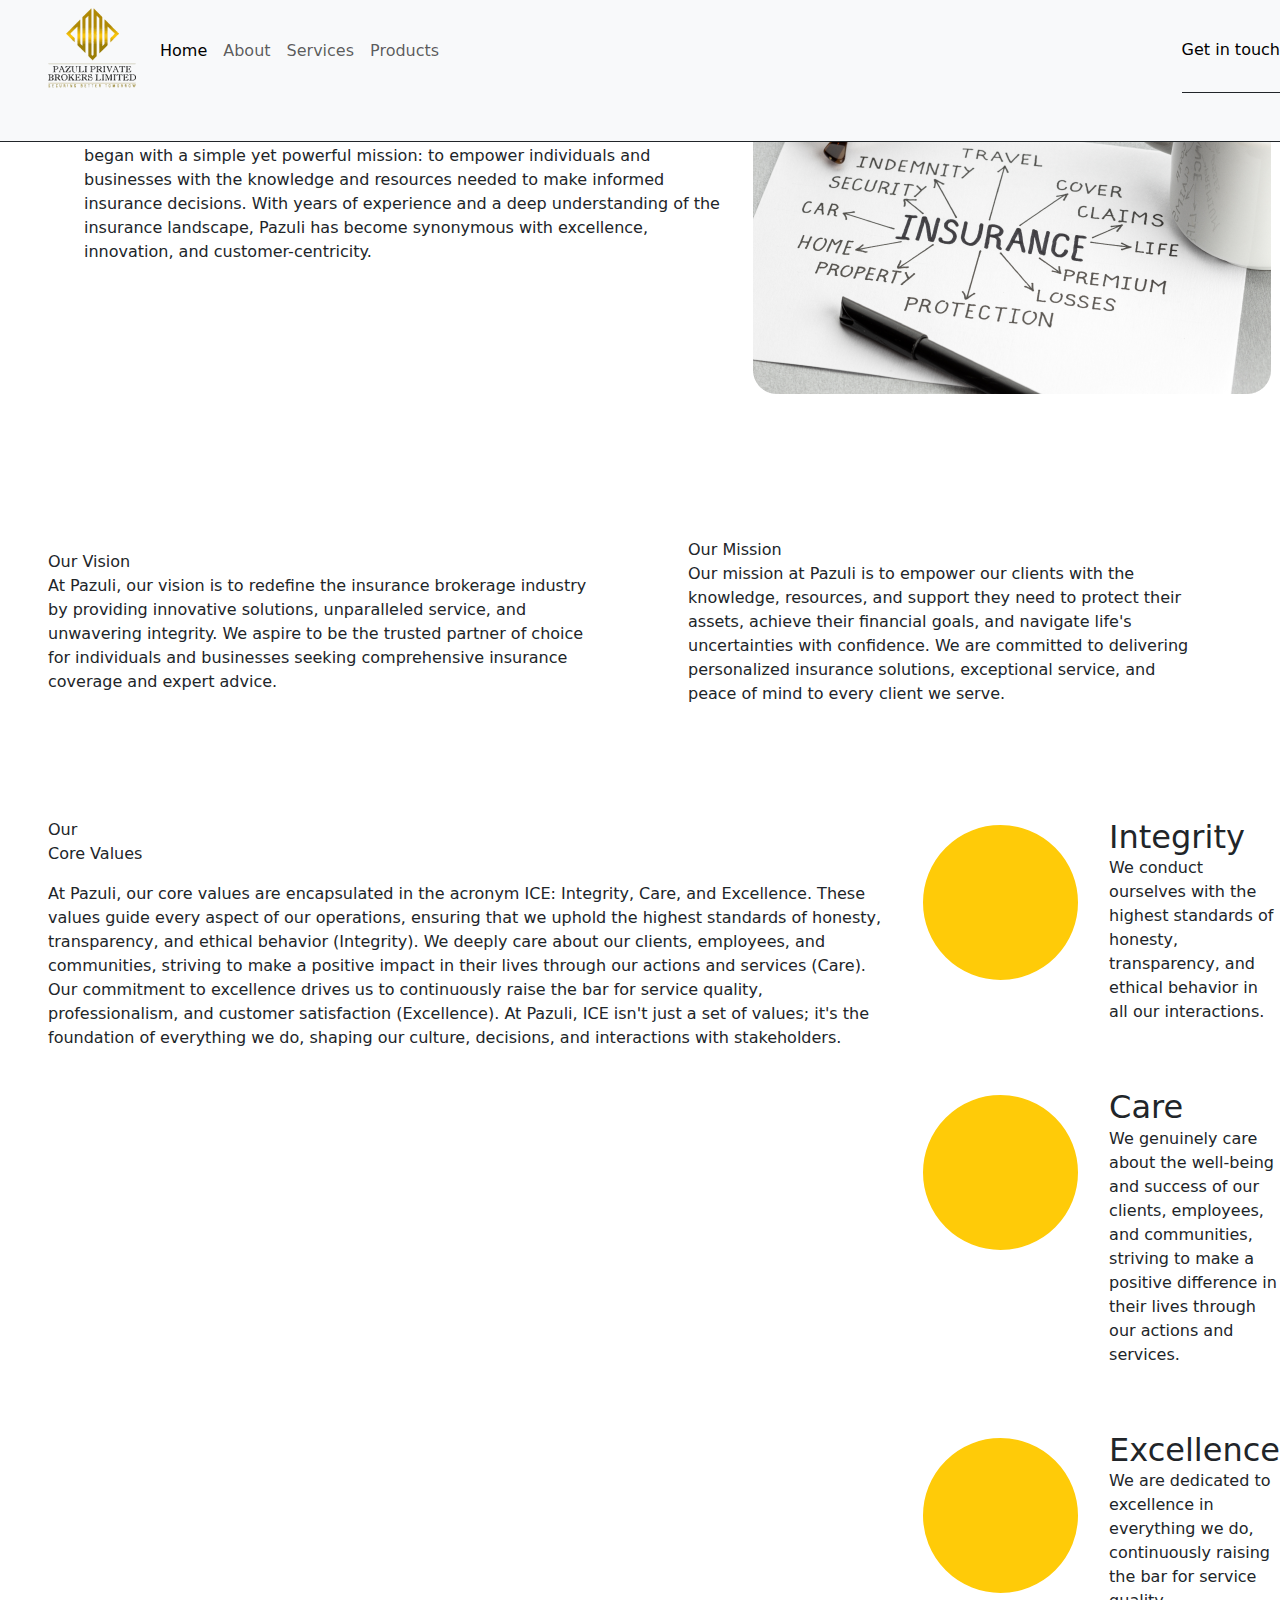
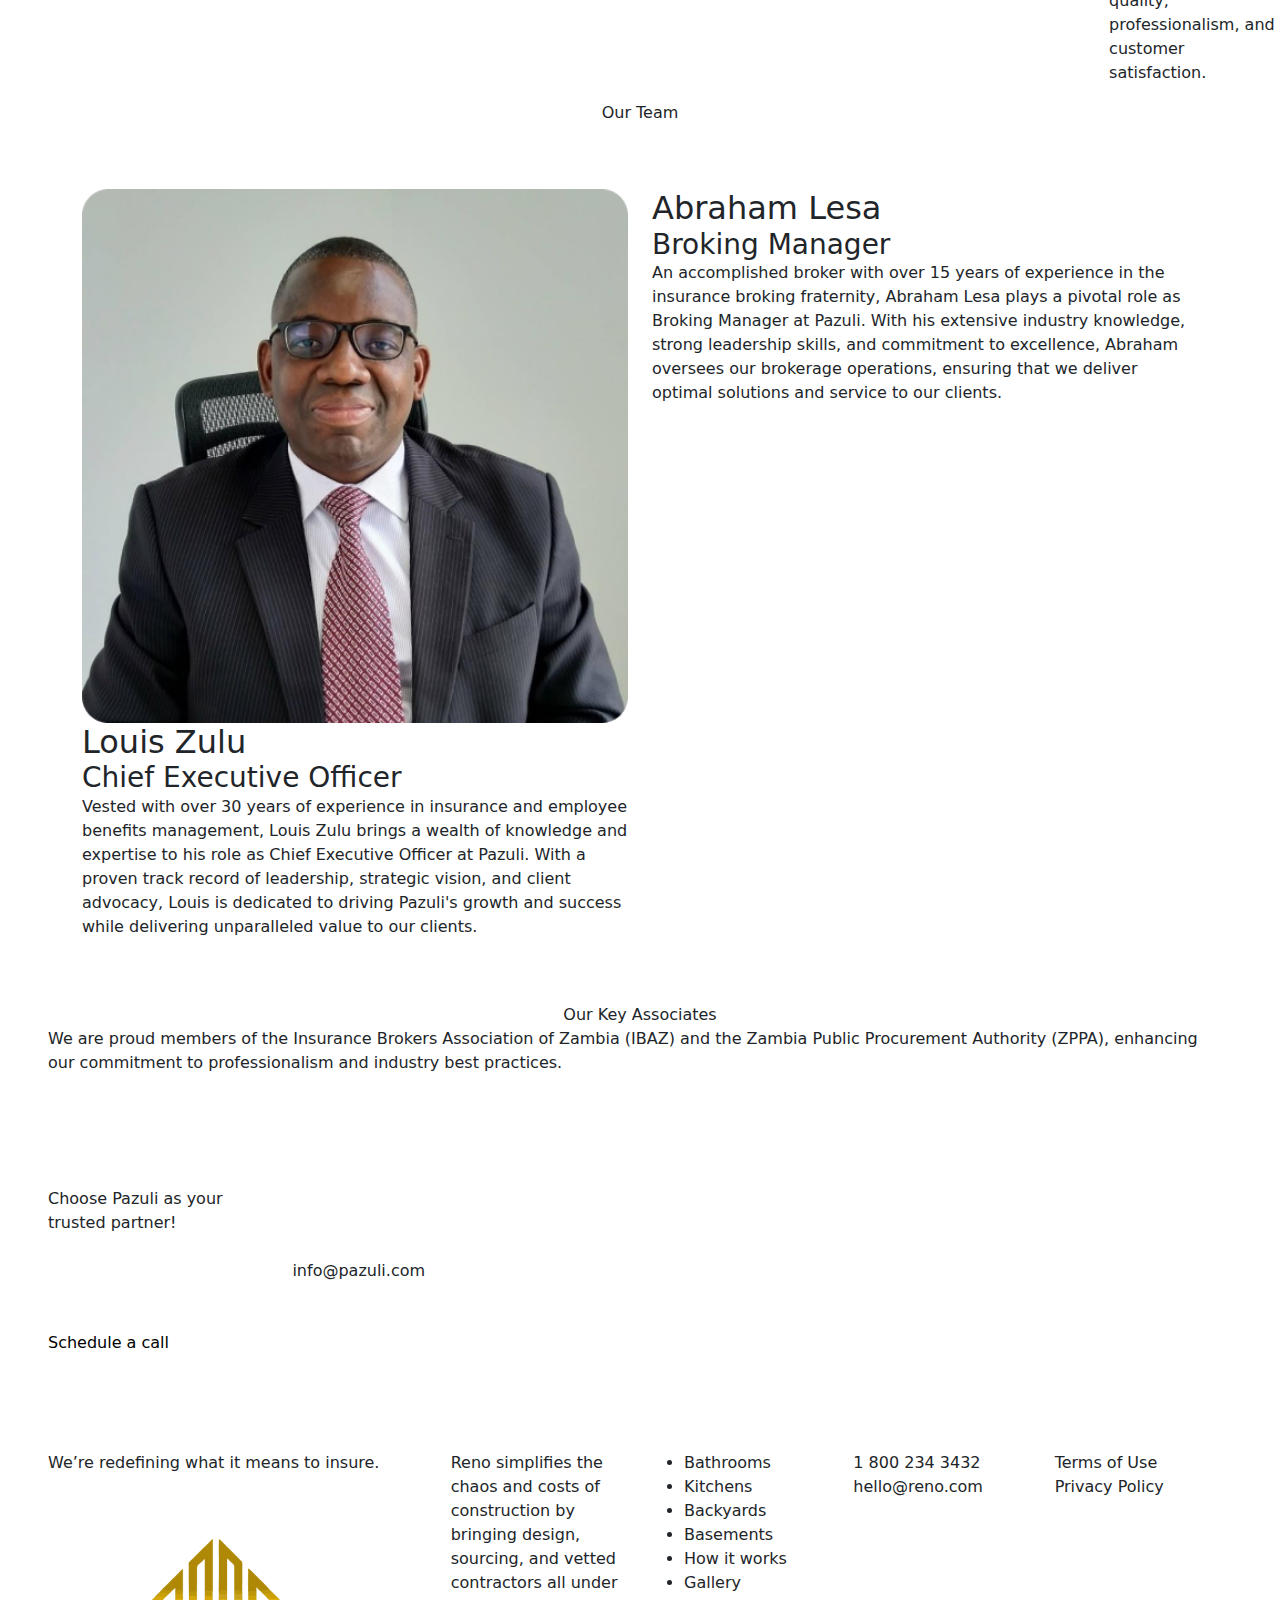
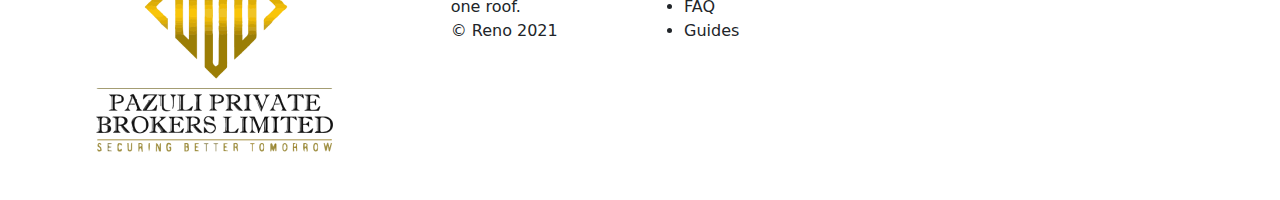
==== about.html @ cd7cad95 "first commit" ====
<!DOCTYPE html>
<html lang="en">

<head>
    <meta charset="UTF-8">
    <meta name="viewport" content="width=device-width, initial-scale=1.0">
    <title>Pazuli-Website</title>
    <link rel="stylesheet" href="./assets/styles/style.css">
    <link rel="stylesheet" href="./assets/styles/about.css">
    <link rel="stylesheet" href="./plugins/bootstrap-5/css/bootstrap.min.css">
    <link rel="stylesheet" href="./plugins/bootstrap-icons/font/bootstrap-icons.css">
    <script src="https://cdn.jsdelivr.net/npm/bootstrap@5.3.3/dist/js/bootstrap.bundle.min.js"
        integrity="sha384-YvpcrYf0tY3lHB60NNkmXc5s9fDVZLESaAA55NDzOxhy9GkcIdslK1eN7N6jIeHz"
        crossorigin="anonymous"></script>
    <style>
        a,
        button,
        input,
        select,
        h1,
        h2,
        h3,
        h4,
        h5,
        * {
            box-sizing: border-box;
            margin: 0;
            padding: 0;
            border: none;
            text-decoration: none;
            appearance: none;
            background: none;
            -webkit-font-smoothing: antialiased;
        }
    </style>
</head>

<body>
    <div class="main-container d-flex flex-column position-relative">
        <nav class="navbar navbar-expand-lg bg-body-tertiary navbar-css position-fixed w-100 border-bottom border-dark pb-5 pe-0 pt-p" style="z-index: 100;">
            <div class="d-flex w-100 justify-content-between ps-5 pe-0 pt-0">
              <a class="navbar-brand mt-0 pt-0 " href="index.html">                
                <img class="logo-copy-png-1" src="./assets/images/logo-copy-png-10.png" />
              </a>
              <button class="navbar-toggler mb-5 mt-3 me-5" type="button" data-bs-toggle="collapse" data-bs-target="#navbarSupportedContent" aria-controls="navbarSupportedContent" aria-expanded="false" aria-label="Toggle navigation">
                <span class="navbar-toggler-icon"></span>
              </button>
              <div class="collapse navbar-collapse" id="navbarSupportedContent">
                <ul class="navbar-nav me-auto mb-2 mb-lg-0">
                  <li class="nav-item">
                    <a class="nav-link active" aria-current="page" href="#">Home</a>
                  </li>
                  <li class="nav-item">
                    <a class="nav-link" href="#">About</a>
                  </li>
                  <li class="nav-item">
                    <a class="nav-link" href="#">Services</a>
                  </li>
                  <li class="nav-item">
                    <a class="nav-link" href="#">Products</a>
                  </li>
                </ul>
                <button class="button-new h-100 border-bottom border-dark" style="z-index: 0;" type="submit"  onclick="scheduleCall()">Get in touch</button>
                
              </div>
            </div>
          </nav>
        <div id="hero" class="prod-hero-container p-5">
            <div class="row">
                <div class="left-hero col-7 ps-5">
                    <div class="text-wrapper-hero pb-4">About Us</div>
                    <p class="hero-parag">
                        Founded with a vision to revolutionize the insurance brokerage industry, Pazuli has emerged as a
                        beacon of trust and reliability in the market. Our journey began with a simple yet powerful
                        mission: to empower individuals and businesses with the knowledge and resources needed to make
                        informed insurance decisions. With years of experience and a deep understanding of the insurance
                        landscape, Pazuli has become synonymous with excellence, innovation, and customer-centricity.
                    </p>
                </div>
                <div class="right-hero col-5">
                    <div class="frame-hero">
                        <img class="hero-img" src="./assets/images/62.png" />
                    </div>
                </div>
            </div>
        </div>


        <div id="first-yellow" class="yellow-container p-5">
            <div class="row justify-content-center align-items-center pt-5 pb-5">

                <div class="col-6 ">

                    <div class="text-wrapper-head"> Our <span class="span">Vision</span> </div>

                    <p class="text-wrapper-parag pe-4">
                        At Pazuli, our vision is to redefine the insurance brokerage industry by providing innovative
                        solutions, unparalleled service, and unwavering integrity. We aspire to be the trusted partner
                        of choice for individuals and businesses seeking comprehensive insurance coverage and expert
                        advice.
                    </p>
                </div>
                <div class="col-6 ps-5 ">

                    <div class="text-wrapper-head"> Our <span class="span">Mission</span> </div>
                    <p class="text-wrapper-parag pe-4">
                        Our mission at Pazuli is to empower our clients with the knowledge, resources, and support they
                        need to protect their assets, achieve their financial goals, and navigate life's uncertainties
                        with confidence. We are committed to delivering personalized insurance solutions, exceptional
                        service, and peace of mind to every client we serve.
                    </p>
                </div>
            </div>
        </div>
        <div class="black-yellow-container d-flex">
            <div class="right-yellow ps-5">
                <div class="text-wrapper-head pb-3"> Our <span class="span"><br>Core Values</span> </div>
                <p class="text-wrapper-parag pe-4">
                    At Pazuli, our core values are encapsulated in the acronym ICE: Integrity, Care, and Excellence.
                    These values guide every aspect of our operations, ensuring that we uphold the highest standards of
                    honesty, transparency, and ethical behavior (Integrity). We deeply care about our clients,
                    employees, and communities, striving to make a positive impact in their lives through our actions
                    and services (Care). Our commitment to excellence drives us to continuously raise the bar for
                    service quality, professionalism, and customer satisfaction (Excellence). At Pazuli, ICE isn't just
                    a set of values; it's the foundation of everything we do, shaping our culture, decisions, and
                    interactions with stakeholders.
                </p>
            </div>
            <div class="right-white">
                <div class="containers d-flex flex-column justify-content-between">
                    <div class="first-cont d-flex">
                        <div class="circle">
                            <img src="./assets/images/Ellipse 1.svg" alt="">
                        </div>
                        <div class="content ps-4">
                            <h2 class="cont-header">Integrity</h2>
                            <p class="text-wrapper-parag-white">We conduct ourselves with the highest standards of
                                honesty, transparency, and ethical behavior in all our interactions.</p>
                        </div>
                    </div>
                    <div class="second-cont d-flex pt-5">
                        <div class="circle">
                            <img src="./assets/images/Ellipse 1.svg" alt="">
                        </div>
                        <div class="content ps-4">
                            <h2 class="cont-header">Care</h2>
                            <p class="text-wrapper-parag-white">We genuinely care about the well-being and success of
                                our clients, employees, and communities, striving to make a positive difference in their
                                lives through our actions and services.</p>
                        </div>
                    </div>
                    <div class="third-cont d-flex pt-5">
                        <div class="circle">
                            <img src="./assets/images/Ellipse 1.svg" alt="">
                        </div>
                        <div class="content ps-4">
                            <h2 class="cont-header">Excellence</h2>
                            <p class="text-wrapper-parag-white">We are dedicated to excellence in everything we do,
                                continuously raising the bar for service quality, professionalism, and customer
                                satisfaction.</p>
                        </div>
                    </div>


                </div>
            </div>
        </div>
        <div class="our-team">
            <div class="d-flex justify-content-center pb-5">
                <p class="text-wrapper-team text-align-center">Our Team</p>
            </div>
            <div class="container">
                            <div class="row">
                <div class="col-6 d-flex justify-content-center">
                    <div class="member-container d-flex flex-column">
                        <img src="./assets/images/louis 2.png" alt="" class="person">
                        <div class="details">
                            <h2 class="member-name">Louis Zulu</h2>
                            <h3 class="member-title">Chief Executive Officer</h3>
                            <p class="member-parag">Vested with over 30 years of experience in insurance and employee
                                benefits management, Louis Zulu brings a wealth of knowledge and expertise to his role
                                as Chief Executive Officer at Pazuli. With a proven track record of leadership,
                                strategic vision, and client advocacy, Louis is dedicated to driving Pazuli's growth and
                                success while delivering unparalleled value to our clients.</p>
                        </div>

                    </div>
                </div>
                <div class="col-6 d-flex justify-content-center">
                    <div class="member-container d-flex flex-column">

                        <div class="person"></div>
                        <div class="details">
                            <h2 class="member-name">Abraham Lesa</h2>
                            <h3 class="member-title">Broking Manager</h3>
                            <p class="member-parag">An accomplished broker with over 15 years of experience in the
                                insurance broking fraternity, Abraham Lesa plays a pivotal role as Broking Manager at
                                Pazuli. With his extensive industry knowledge, strong leadership skills, and commitment
                                to excellence, Abraham oversees our brokerage operations, ensuring that we deliver
                                optimal solutions and service to our clients.</p>
                        </div>

                    </div>
                </div>
            </div>
            </div>

        </div>
        <div class="key-assos p-5">
            <div class="d-flex align-items-center flex-column">
                <div class="text-wrapper-head-key"> Our <span class="span">Key Associates</span> </div>
                <p class="text-wrapper-key pe-4">
                    We are proud members of the Insurance Brokers Association
                    of Zambia (IBAZ) and the Zambia Public Procurement Authority
                    (ZPPA), enhancing our commitment to professionalism and
                    industry best practices.
                </p>
            </div>
        </div>
        <div class="gold-contact d-flex p-5" id="schedule-call">
            <div class="row ">
                <div class="col-6 right-contact d-flex flex-column justify-content-center">
                    <p class="choose mb-5">Choose Pazuli as your trusted partner!</p>
                    <div class="d-flext justify-content-center">
                        <button class="button-bw mt-5">
                            Schedule a call
                        </button>
                    </div>

                </div>
                <div class="col-6 d-flex flex-column justify-content-center">
                    <div class="info-pazuli-com">info@pazuli.com</div>
                </div>
            </div>

        </div>
    </div>
    <div id="footer" class="footer p-5">
        <div class="row">
            <div class="col-4">
                <p class="we-re-redefining-what-it-means-to-insure">
                    We’re redefining what it means to insure.
                </p>
                <div class="d-flex pt-5 ps-5">
                    <img class="logo-copy-png-2" src="./assets/images/logo-copy-png-20.png" />
                </div>

            </div>
            <div class="col-8">
                <div class="row">
                    <div class="col-3">
                        <div class="options">
                            <div class="rule"></div>
                            <div class="reno">
                                Reno simplifies the chaos and costs of construction by bringing
                                design, sourcing, and vetted contractors all under one roof.
                            </div>
                            <div class="reno-2021">© Reno 2021</div>
                        </div>

                    </div>
                    <div class="col-3">
                        <ul class="options">
                            <div class="rule"></div>
                            <li class="bathrooms">Bathrooms</li>
                            <li class="kitchens">Kitchens</li>
                            <li class="backyards">Backyards</li>
                            <li class="basements">Basements</li>
                            <li class="how-it-works">How it works</li>
                            <li class="gallery2">Gallery</li>
                            <li class="faq">FAQ</li>
                            <li class="guides">Guides</li>
                        </ul>
                    </div>
                    <div class="col-3">
                        <div class="options">
                            <div class="rule"></div>
                            <div class="_1-800-234-3432">1 800 234 3432</div>
                            <div class="hello-reno-com">hello@reno.com</div>
                        </div>
                    </div>
                    <div class="col-3">
                        <div class="options">
                            <div class="rule"></div>
                            <div class="terms-of-use">Terms of Use</div>
                            <div class="privacy-policy">Privacy Policy</div>
                        </div>
                    </div>
                </div>
            </div>
        </div>
    </div>
    </div>
    <script>
        function scheduleCall() {
            var targetSection = document.getElementById('footer');
            targetSection.scrollIntoView({ behavior: 'smooth' });
        }

    </script>
</body>

</html>
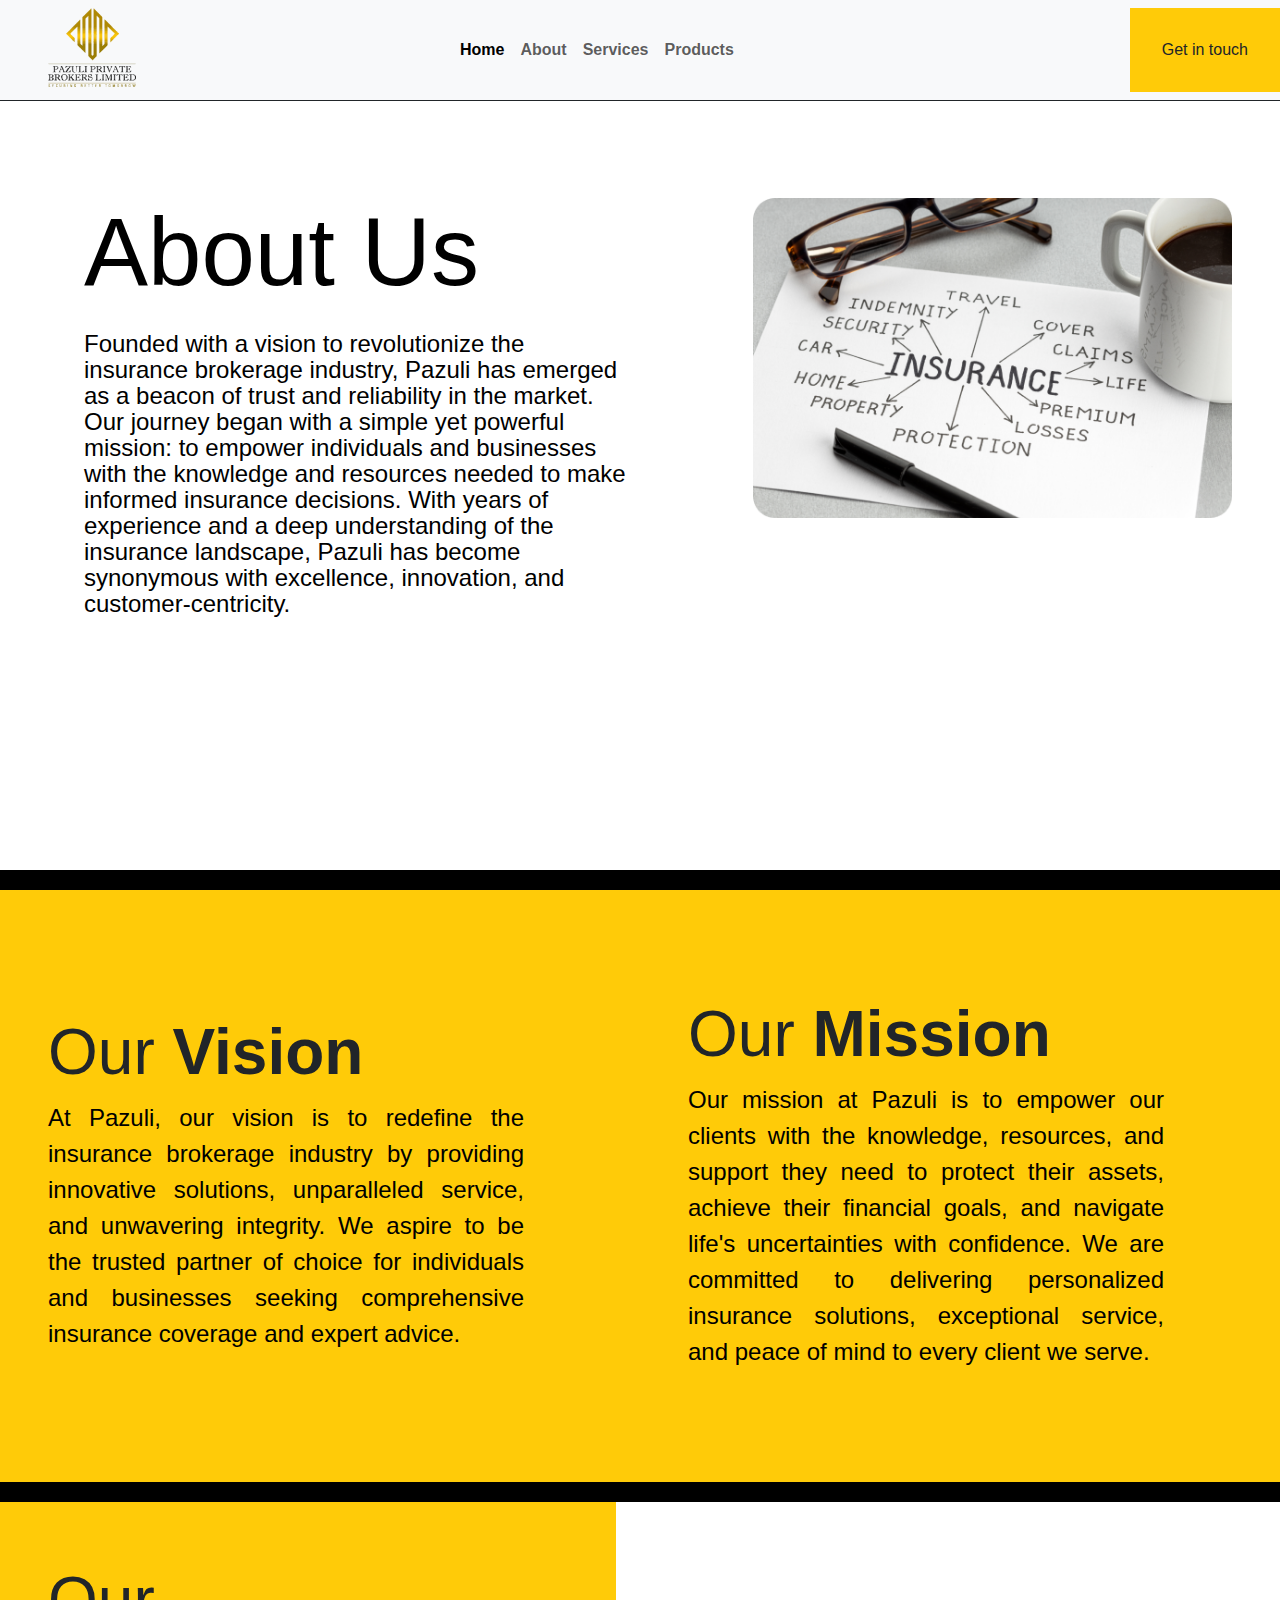
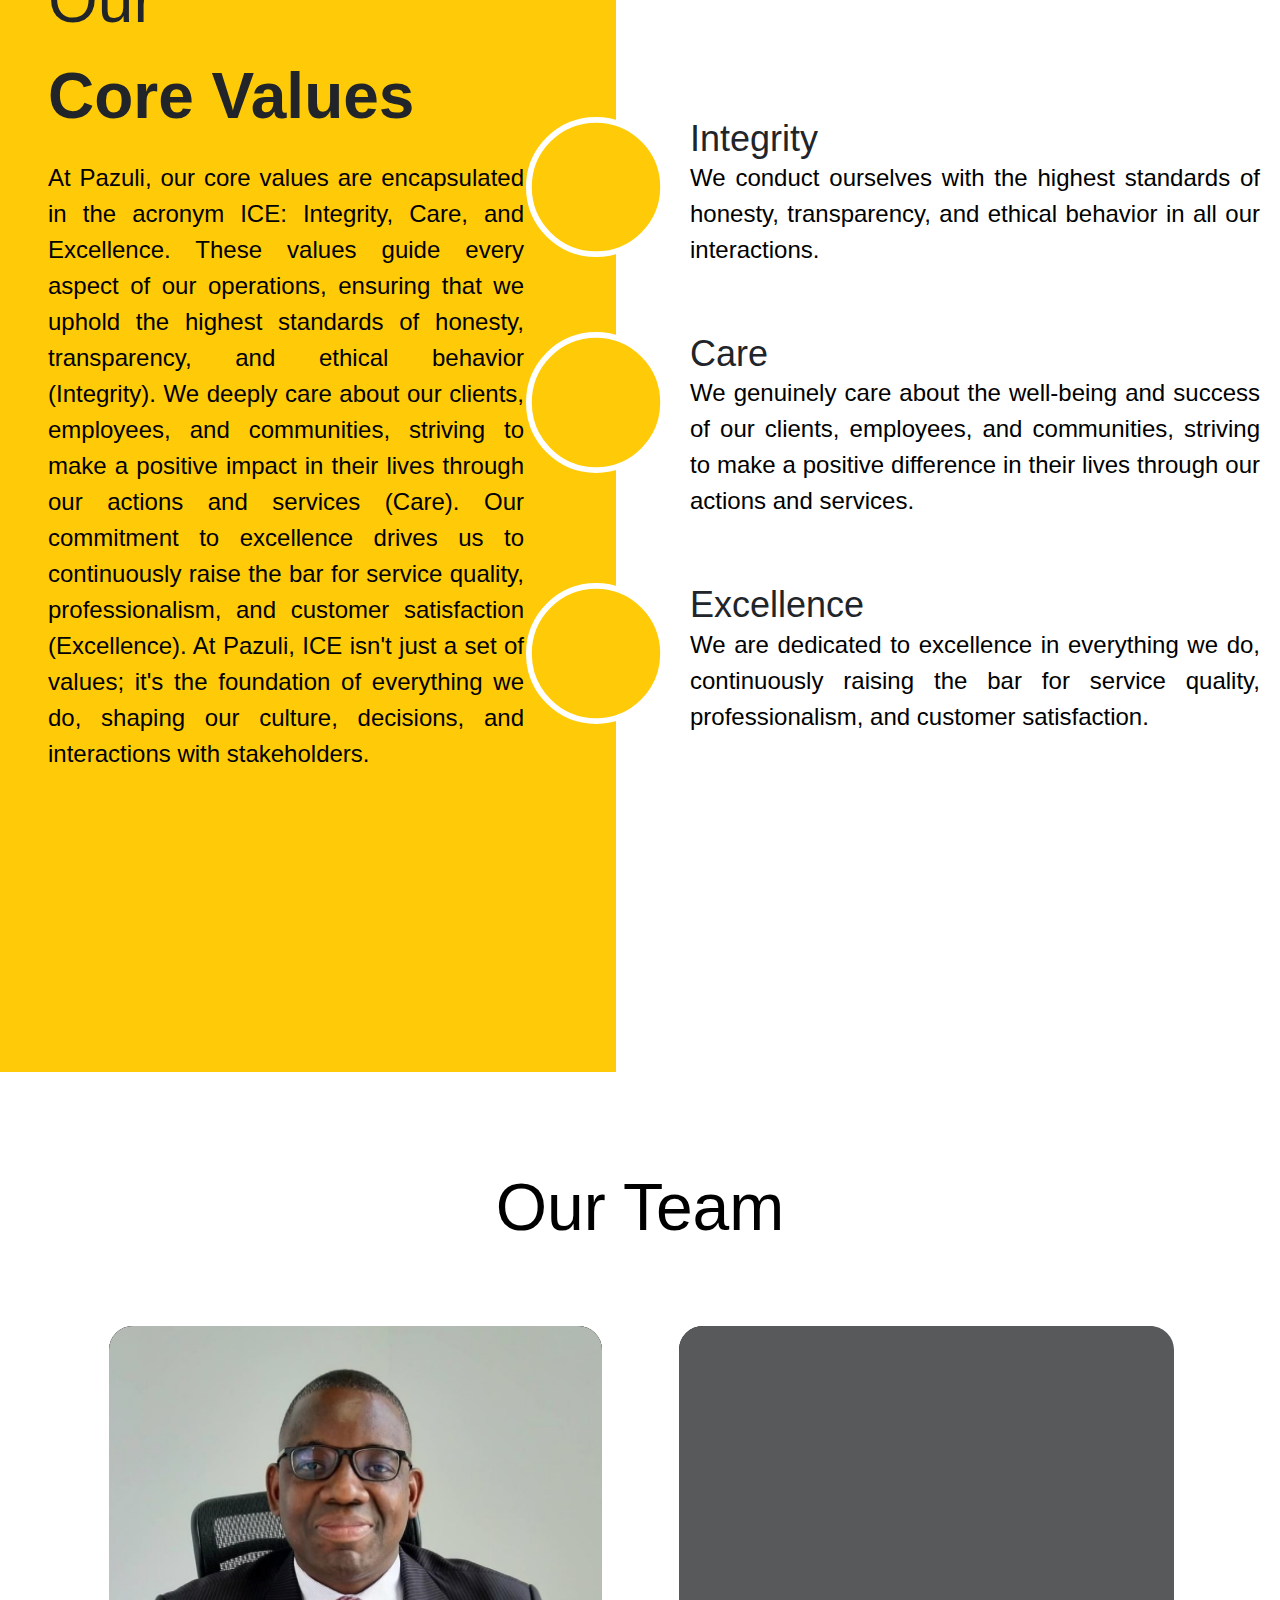
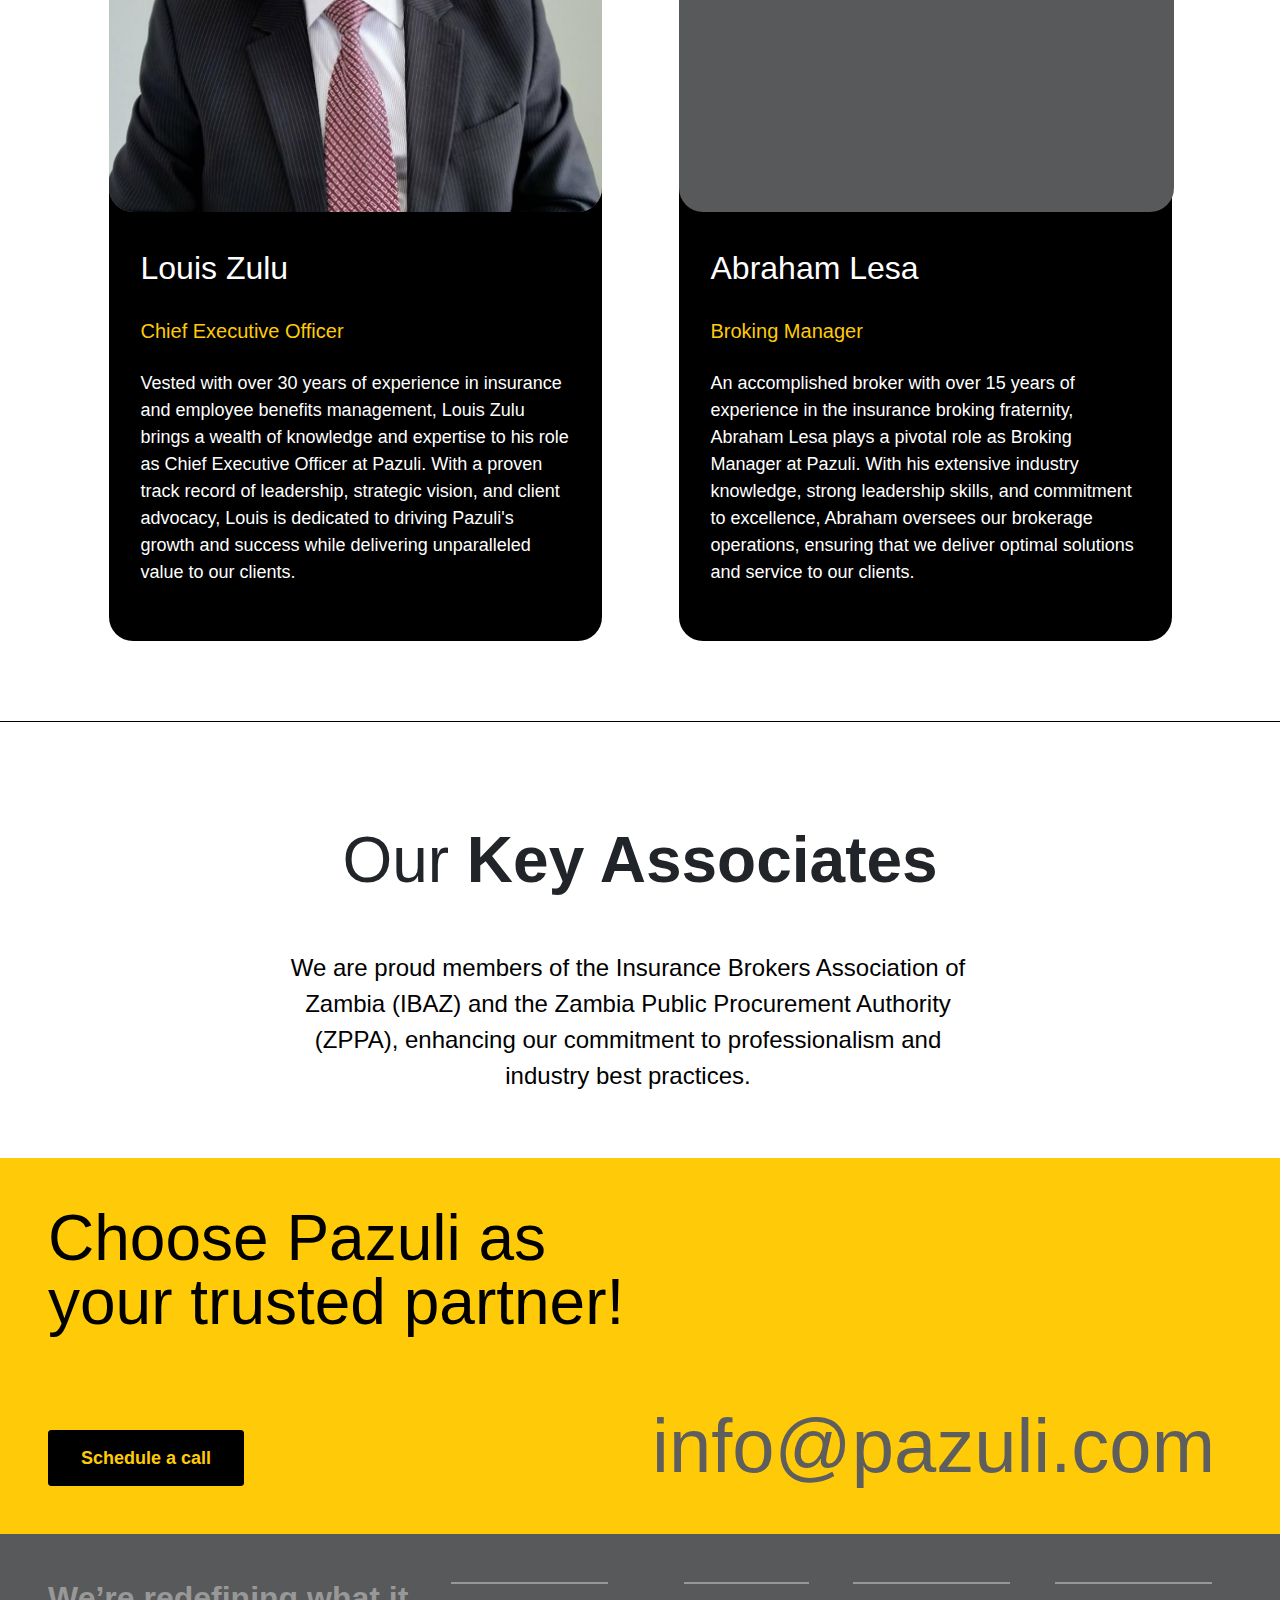
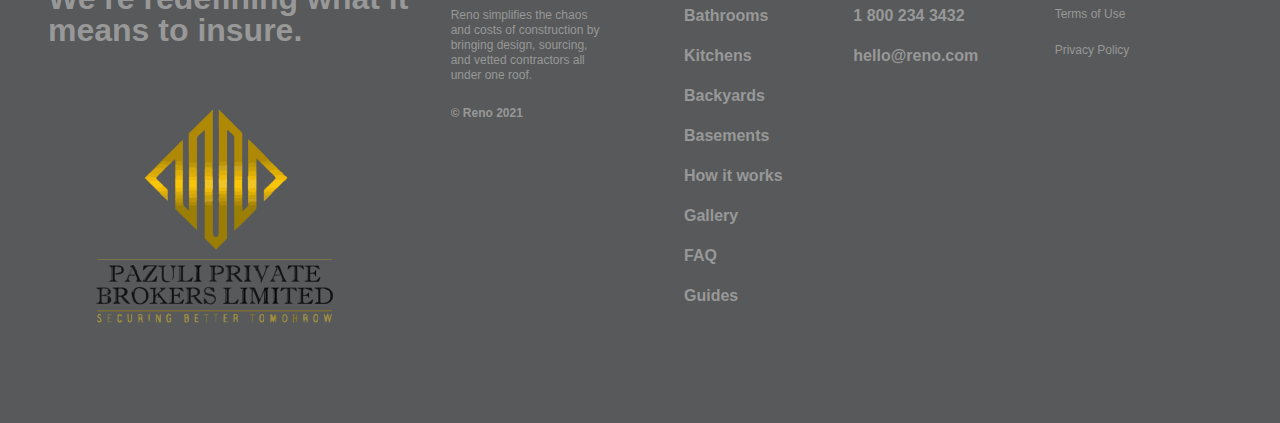
==== commit 12946969: "changes" ====
--- a/about.html
+++ b/about.html
@@ -37,9 +37,9 @@
 
 <body>
     <div class="main-container d-flex flex-column position-relative">
-        <nav class="navbar navbar-expand-lg bg-body-tertiary navbar-css position-fixed w-100 border-bottom border-dark pb-5 pe-0 pt-p" style="z-index: 100;">
+        <nav class="navbar navbar-expand-lg bg-body-tertiary position-fixed w-100 border-bottom border-dark pe-0 " style="z-index: 100;">
             <div class="d-flex w-100 justify-content-between ps-5 pe-0 pt-0">
-              <a class="navbar-brand mt-0 pt-0 " href="index.html">                
+              <a class="navbar-brand mt-0 pt-0 " href="index.html">                 
                 <img class="logo-copy-png-1" src="./assets/images/logo-copy-png-10.png" />
               </a>
               <button class="navbar-toggler mb-5 mt-3 me-5" type="button" data-bs-toggle="collapse" data-bs-target="#navbarSupportedContent" aria-controls="navbarSupportedContent" aria-expanded="false" aria-label="Toggle navigation">
@@ -60,7 +60,7 @@
                     <a class="nav-link" href="#">Products</a>
                   </li>
                 </ul>
-                <button class="button-new h-100 border-bottom border-dark" style="z-index: 0;" type="submit"  onclick="scheduleCall()">Get in touch</button>
+                <button class="button-new " style="z-index: 0;" type="submit"  onclick="scheduleCall()">Get in touch</button>
                 
               </div>
             </div>
@@ -291,12 +291,12 @@
         </div>
     </div>
     </div>
+    <script src="./plugins/bootstrap-5/js/bootstrap.min.js"></script>
     <script>
         function scheduleCall() {
             var targetSection = document.getElementById('footer');
             targetSection.scrollIntoView({ behavior: 'smooth' });
         }
-
     </script>
 </body>
 
--- a/assets/styles/style.css
+++ b/assets/styles/style.css
@@ -0,0 +1,797 @@
+
+  .navbar-collapse{
+    padding-left: 300px;
+  }
+  .navbar-css{  
+    flex-direction: row;
+    align-items: center;
+    justify-content: space-between;
+    background-color: #ffffff9d;
+    border-width: 2px;
+    border-color: #000000;
+    position: fixed;
+    z-index: 20px;
+  }
+  .logo-copy-png-1 {
+    flex-shrink: 0;
+    width: 88px;
+    height: 79px;
+    position: relative;
+    object-fit: cover;
+  }
+
+  .button-new {
+    all: unset;
+    box-sizing: border-box;
+    display: inline-flex;
+    align-items: center;
+    justify-content: center;
+    padding: 12px 32px;
+    position: relative;
+    background-color: #ffcb08;
+    align-self: stretch;
+    font-family: "HelveticaNeue-Medium", sans-serif;
+    cursor: pointer;
+  }
+  .button {
+    background: #000000;
+    padding: 12px 32px 12px 32px;
+    display: flex;
+    flex-direction: row;
+    gap: 0px;
+    align-items: center;
+    justify-content: center;
+    align-self: stretch;
+    flex-shrink: 0;
+    position: relative;
+    transition: background-color 0.3s ease;
+    cursor: pointer;
+  }
+  .button:hover{
+    background-color: #000000e0;
+  }
+  
+  .get-in-touch {
+    color: #000000;
+    text-align: center;
+    font-family: "HelveticaNeue-Medium", sans-serif;
+    font-size: 16px;
+    font-weight: 700;
+    position: relative;
+  }
+  
+.container7 {
+    display: flex;
+    flex-direction: column;
+    gap: 56px;
+    align-items: flex-start;
+    justify-content: flex-start;
+    width: 753px;
+    position: absolute;
+    left: 35px;
+    top: 241px;
+  }
+  .beyond {
+    color: #000000;
+    text-align: left;
+    font-family: "HelveticaNeue-Medium", sans-serif;
+    font-size: 96px;
+    line-height: 115%;
+    font-weight: 700;
+    position: relative;
+    align-self: stretch;
+  }
+  .coming-soon{
+    color: #000000;
+    text-align: left;
+    font-family: "HelveticaNeue-Medium", sans-serif;
+    font-size: 96px;
+    line-height: 115%;
+    font-weight: 700;
+    position: relative;
+    align-self: stretch;
+  }
+  .hero-right-parag {
+    color: #000000;
+    text-align: left;
+    font-family: "HelveticaNeue-Light", sans-serif;
+    font-size: 24px;
+    line-height: 150%;
+    font-weight: 300;
+    position: relative;
+    width: 413px;
+  }
+
+  .bbutton {
+    background: #ffffff;
+    border: 3px solid #ffcb08;
+    border-radius: 3px;
+    padding: 12px 32px 12px 32px;
+    display: flex;
+    flex-direction: row;
+    align-items: center;
+    justify-content: center;
+    height: 56px;
+    color: #000000;
+    text-align: left;
+    font-family: "HelveticaNeue-Bold", sans-serif;
+    font-size: 18px;
+    font-weight: 700;
+    position: relative;
+    cursor: pointer;
+    transition-duration: 0.3s;
+  }
+  .bbutton:hover{
+    background-color: #cbcbcbaf;
+    border: 3px solid #ffcb08;
+
+  }
+  .hero-container{
+    box-sizing: border-box;
+    height: 120vh;
+  }
+  .right-hero{
+    position: relative;
+    height: 100vh;
+  }
+  .hero-img1 {
+    background: linear-gradient(to left, #5e5e5e, #5e5e5e);
+    width: 543px;
+    height: 546px;
+    position: absolute;
+    left: 1216px;
+    top: 0px;
+    transform-origin: 0 0;
+    transform: rotate(0deg) scale(-1, 1);
+    object-fit: cover;
+   
+  }
+  .hero-img2{
+    padding: 20px;
+    border: 1px solid black;
+    border-radius: 24px;
+    background-color: white;
+    width: 400px;
+    position: absolute;
+    left: 945px;
+    top: 380px;
+  }
+  
+.black-container {
+  background: #000000;
+  margin-top: 50px;
+  height: 271px;
+  display: flex;
+  align-items: center;
+  justify-content: center;
+}
+.black-container1{
+  display: flex;
+  justify-content: space-around;
+
+}
+.black{
+  display: flex;
+  flex-direction: column;
+  align-items: center;
+}
+.press-01 {
+  width: 117px;
+  height: 26px;
+  mix-blend-mode: luminosity;
+  object-fit: cover;
+}
+.press-02 {
+  width: 73px;
+  height: 73px;
+
+  mix-blend-mode: luminosity;
+  object-fit: cover;
+}
+.press-03 {
+  width: 223px;
+  height: 29px;
+
+  mix-blend-mode: luminosity;
+  object-fit: cover;
+}
+.press-04 {
+  width: 73px;
+  height: 73px;
+  mix-blend-mode: luminosity;
+  object-fit: cover;
+}
+.press-quote-01 {
+  color: #7d7d7d;
+  text-align: center;
+  font-family: "HelveticaNeue-Regular", sans-serif;
+  font-size: 14px;
+  line-height: 150%;
+  font-weight: 400;
+  width: 307px;
+}
+.press-quote-02 {
+  color: #7d7d7d;
+  text-align: center;
+  font-family: "HelveticaNeue-Regular", sans-serif;
+  font-size: 14px;
+  line-height: 150%;
+  width: 300px;
+}
+.press-quote-03 {
+  color: #7d7d7d;
+  text-align: center;
+  font-family: "HelveticaNeue-Regular", sans-serif;
+  font-size: 14px;
+  line-height: 150%;
+  font-weight: 400;
+  width: 300px;
+}
+.press-quote-04 {
+  color: #7d7d7d;
+  text-align: center;
+  font-family: "HelveticaNeue-Regular", sans-serif;
+  font-size: 14px;
+  line-height: 150%;
+  font-weight: 400;
+  width: 300px;
+}
+.gold-container{
+background-color: #ffcb08;
+padding-bottom: 50px;
+}
+.fgold{
+  margin-top: 100px;
+}
+.easy{
+  color: #000000;
+  text-align: left;
+  font-family: "HelveticaNeue-Medium", sans-serif;
+  font-size: 64px;
+  line-height: 100%;
+  font-weight: 500;
+  position: relative;
+  width: 640px;
+}
+.our-commitment{
+  color: #57595a;
+  text-align: left;
+  font-family: "HelveticaNeue-Bold", sans-serif;
+  font-size: 24px;
+  line-height: 150%;
+  font-weight: 700;
+  position: relative;
+  align-self: stretch;
+}
+.white-p {
+  color: #ffffff;
+  text-align: left;
+  font-family: "HelveticaNeue-Bold", sans-serif;
+  font-size: 18px;
+  font-weight: 700;
+  text-decoration: underline;
+  position: relative;
+}
+
+.process-01 {
+  background: linear-gradient(
+    180deg,
+    rgba(0, 0, 0, 0.53) 0%,
+    rgba(0, 0, 0, 0) 38.408952951431274%
+  );
+  max-width: 100%;
+  height: auto;
+  object-fit: cover;
+}
+.process-02 {
+  background: linear-gradient(
+    180deg,
+    rgba(0, 0, 0, 0.53) 0%,
+    rgba(0, 0, 0, 0) 38.408952951431274%
+  );
+  max-width: 100%;
+  height: auto;
+  object-fit: cover;
+}
+.process-03 {
+  background: linear-gradient(
+    180deg,
+    rgba(0, 0, 0, 0.53) 0%,
+    rgba(0, 0, 0, 0) 38.408952951431274%
+  );
+  max-width: 100%;
+  height: auto;
+  object-fit: cover;
+}
+.bond-securities {
+  color: #000000;
+  text-align: left;
+  font-family: "HelveticaNeue-Bold", sans-serif;
+  font-size: 24px;
+  line-height: 64px;
+  font-weight: 700;
+  position: relative;
+  align-self: stretch;
+}
+.process-card p {
+color: #000000;
+text-align: left;
+font-family: "HelveticaNeue-Regular", sans-serif;
+font-size: 18px;
+line-height: 150%;
+font-weight: 500;
+position: relative;
+}
+
+.image {
+  background: linear-gradient(to left, #5e5e5e, #5e5e5e);
+  max-width: 70%;
+  height: auto;
+  object-fit: cover;
+  border-radius: 24px;
+}
+.white-right{
+color: #000000;
+text-align: left;
+font-family: "HelveticaNeue-Light", sans-serif;
+font-size: 36px;
+line-height: 150%;
+font-weight: normal;
+position: relative;
+align-self: stretch;
+}
+.linda-r {
+  color: #000000;
+  text-align: left;
+  font-family: "HelveticaNeue-Light", sans-serif;
+  font-size: 16px;
+  line-height: 150%;
+  font-weight: 300;
+  position: relative;
+  align-self: stretch;
+}
+.button-bw {
+  background: #000000;
+  border-radius: 3px;
+  border-style: solid;
+  border-color: #000000;
+  border-width: 1px;
+  padding: 12px 32px 12px 32px;
+  display: flex;
+  flex-direction: row;
+  gap: 0px;
+  align-items: center;
+  justify-content: center;
+  height: 56px;
+  color: #ffcb08;
+  text-align: left;
+  font-family: "HelveticaNeue-Bold", sans-serif;
+  font-size: 18px;
+  font-weight: 700;
+  cursor: pointer;
+  transition: background-color 0.3s ease;
+}
+.button-bw:hover{
+  background-color: #000000e0;
+}
+.icons{
+  font-size: 40px;
+}
+.stars i{
+  margin: 5px;
+}
+.par-col{
+  margin-top: 30px;
+  margin-left: 10px;
+}
+.par-col p{
+  margin-top: 15px;
+}
+.pic-col{
+  height: 90vh;
+}
+.financial-budget{
+  background-image: url('./assets/images/background1.png');
+  background-size: cover; 
+  background-position: center; 
+  background-repeat: no-repeat;
+  height: 140vh;
+}
+.fina-text{
+    color: #000000;
+    text-align: center;
+    font-family: "HelveticaNeue-Medium", sans-serif;
+    font-size: 80px;
+    line-height: 100%;
+    font-weight: 550;
+    width: 992px;
+    text-shadow: 0 0 10px rgb(255, 255, 255), 0 0 20px rgba(255, 255, 255, 0.8), 0 0 30px rgba(255, 255, 255, 0.8);
+}
+.button3 {
+  background: #989898;
+  border-radius: 3px;
+  padding: 12px 32px 12px 32px;
+  display: flex;
+  align-items: center;
+  justify-content: center;
+  height: 56px;
+  transition: background-color 0.3s ease;
+  box-shadow: 0 4px 8px rgba(0, 0, 0, 0.1);
+  cursor: pointer;
+}
+.button3:hover{
+  background-color: #656565;
+  box-shadow: 0 4px 8px rgba(0, 0, 0, 0.3);
+}
+.explore-financing {
+  color: #ffffff;
+  text-align: left;
+  font-family: "HelveticaNeue-Regular", sans-serif;
+  font-size: 18px;
+  font-weight: 400;
+  position: relative;
+}
+.services-container{
+    background-color: #ffffff;
+    z-index: 10;
+}
+.services-heading{
+  color: #000000;
+  text-align: center;
+  font-family: "HelveticaNeue-Medium", sans-serif;
+  font-size: 64px;
+  line-height: 100%;
+  font-weight: 500;
+}
+
+
+.bathroom-card {
+  background: #000000;
+  gap: 0px;
+  align-items: flex-start;
+  justify-content: flex-start;
+  width: 413px;
+  height: 676px;
+}
+.bathroom{
+  padding-top: 50px;
+}
+.kitchen-card {
+  background: #000000;
+  gap: 0px;
+  align-items: flex-start;
+  justify-content: flex-start;
+  width: 413px;
+  height: 676px;
+}
+.kitchen{
+  padding-top: 100px;
+}
+.backyard-card {
+  background: #000000;
+  align-items: flex-start;
+  justify-content: flex-start;
+  width: 413px;
+  height: 676px
+}
+.backyard{
+  padding-top: -50px;
+}
+.tbd-card {
+  background: #000000;
+  gap: 0px;
+  align-items: flex-start;
+  justify-content: flex-start;
+  width: 413px;
+  height: 676px;
+}
+.tbd{
+  padding-top: 50px;
+  
+}
+.card{
+  border-radius: 24px;
+  background-color: #ffcb08 !important;
+  height: 700px;
+  
+}
+.card-title{
+  font-family: "HelveticaNeue-Medium", sans-serif;
+  font-size: 32px;
+  font-weight: 500;
+}
+.card p{
+  color: #000000 !important;
+  line-height: 24px !important;
+}
+.process{
+  align-self: stretch;
+  flex: 1;
+  height: 418px;
+  border-radius: 24px;
+  object-fit: cover;
+}
+.process-img{
+  align-self: stretch;
+  width: 400px;
+  border-radius: 24px;
+  object-fit: cover;
+}
+
+.details {
+  padding: 32px;
+  display: flex;
+  flex-direction: column;
+  gap: 24px;
+  align-items: flex-start;
+  justify-content: flex-start;
+  align-self: stretch;
+  flex-shrink: 0;
+  position: relative;
+}
+.container6 {
+  display: flex;
+  flex-direction: column;
+  gap: 12px;
+  align-items: flex-start;
+  justify-content: flex-start;
+  align-self: stretch;
+  flex-shrink: 0;
+  position: relative;
+}
+.parag-title {
+  color: #000000;
+  text-align: left;
+  font-family: "HelveticaNeue-Medium", sans-serif;
+  font-size: 36px;
+  line-height: 150%;
+  font-weight: 600;
+}
+.parag-text-1{
+  color: #000000;
+  text-align: left;
+  font-family: "HelveticaNeue-Light", sans-serif;
+  font-size: 30px;
+  line-height: 150%;
+  font-weight: 300;
+}
+.parag-text{
+  color: #000000;
+  text-align: left;
+  font-family: "HelveticaNeue-Light", sans-serif;
+  font-size: 24px;
+  line-height: 150%;
+  font-weight: 300;
+  max-width: 610px;
+}
+.build{
+  color: #000000;
+  text-align: left;
+  font-family: "HelveticaNeue-Light", sans-serif;
+  font-size: 18px;
+  line-height: 150%;
+  font-weight: 300;
+  max-width: 610px;
+}
+.learn-more {
+  color: #000000;
+  text-align: left;
+  font-family: "HelveticaNeue-Regular", sans-serif;
+  font-size: 18px;
+  font-weight: 400;
+  position: relative;
+}
+.service-container1{
+  margin-top: 100px;
+  background-color: #ffffff;
+  width: 100%;
+  padding-bottom: 80px;
+  z-index: 2;
+}
+
+
+
+.container9 {
+  display: flex;
+  flex-direction: column;
+  gap: 32px;
+  align-items: flex-start;
+  justify-content: flex-start;
+  width: 400px;
+  padding-left: 30px;
+}
+.look-at-what-we-ve-done {
+  color: #000000;
+  text-align: left;
+  font-family: "HelveticaNeue-Medium", sans-serif;
+  font-size: 64px;
+  line-height: 100%;
+  font-weight: 500;
+  position: relative;
+  align-self: stretch;
+}
+.discover-what-clients-were-able-to-achieve-with-reno {
+  color: #000000;
+  text-align: left;
+  font-family: "HelveticaNeue-Regular", sans-serif;
+  font-size: 24px;
+  line-height: 150%;
+  font-weight: 400;
+  position: relative;
+  align-self: stretch;
+}
+.button6 {
+  border-radius: 3px;
+  border-style: solid;
+  border-color: #000000;
+  border-width: 1px;
+  padding: 12px 32px 12px 32px;
+  display: flex;
+  flex-direction: row;
+  gap: 0px;
+  align-items: center;
+  justify-content: center;
+  flex-shrink: 0;
+  height: 56px;
+  position: relative;
+  transition: 0.3s ease;
+  cursor: pointer;
+}
+.white-container{
+  margin-top: 50px;
+}
+.button6:hover{
+    background-color: #000000;
+    color: #ffffff;
+    box-shadow: 0 4px 8px rgba(0, 0, 0, 0.3);
+
+}
+.gold-contact{
+    background-color: #ffcb08;
+}
+.choose{
+    color: #000000;
+    text-align: left;
+    font-family: "HelveticaNeue-Medium", sans-serif;
+    font-size: 64px;
+    line-height: 100%;
+    font-weight: 500;
+  }
+  .schedule-a-call {
+    color: #ffffff;
+    text-align: left;
+    font-family: "HelveticaNeue-Regular", sans-serif;
+    font-size: 18px;
+    font-weight: 400;
+  }
+  .info-pazuli-com {
+    color: #5e5e5e;
+    text-align: left;
+    font-family: "HelveticaNeue-Thin", sans-serif;
+    font-size: 76px;
+    line-height: 100%;
+    font-weight: normal;
+    margin-top: 200px;
+  }
+
+  .footer {
+    height: 489px;
+    background-color:#57595a;
+  }
+  .options {
+    display: flex;
+    flex-direction: column;
+    gap: 24px;
+    align-items: flex-start;
+    justify-content: flex-start;
+    width: 157px;
+  }
+  .rule {
+    border-style: solid;
+    border-color: #989898;
+    border-width: 2px 0 0 0;
+    align-self: stretch;
+    flex-shrink: 0;
+    height: 0px;
+  }
+  ul li{
+    color: #989898;
+    text-align: left;
+    font-family: "HelveticaNeue-Bold", sans-serif;
+    font-size: 16px;
+    line-height: 100%;
+    font-weight: 700;
+    align-self: stretch;
+  }
+  .reno{
+    color: #989898;
+    text-align: left;
+    font-family: "HelveticaNeue-Regular", sans-serif;
+    font-size: 12px;
+    line-height: 125%;
+    font-weight: 400;
+    align-self: stretch;
+  }
+  ul{
+    list-style-type: none;
+  }
+  .reno-2021 {
+    color: #989898;
+    text-align: left;
+    font-family: "HelveticaNeue-Bold", sans-serif;
+    font-size: 12px;
+    line-height: 100%;
+    font-weight: 700;
+    align-self: stretch;
+  }
+  ._1-800-234-3432 {
+    color: #989898;
+    text-align: left;
+    font-family: "HelveticaNeue-Bold", sans-serif;
+    font-size: 16px;
+    line-height: 100%;
+    font-weight: 700;
+    position: relative;
+    align-self: stretch;
+  }
+  .hello-reno-com {
+    color: #989898;
+    text-align: left;
+    font-family: "HelveticaNeue-Bold", sans-serif;
+    font-size: 16px;
+    line-height: 100%;
+    font-weight: 700;
+    position: relative;
+    align-self: stretch;
+  }
+  .terms-of-use {
+    color: #989898;
+    text-align: left;
+    font-family: "HelveticaNeue-Medium", sans-serif;
+    font-size: 12px;
+    line-height: 100%;
+    font-weight: 500;
+    position: relative;
+    align-self: stretch;
+  }
+  .privacy-policy {
+    color: #989898;
+    text-align: left;
+    font-family: "HelveticaNeue-Medium", sans-serif;
+    font-size: 12px;
+    line-height: 100%;
+    font-weight: 500;
+    position: relative;
+    align-self: stretch;
+  }
+  .we-re-redefining-what-it-means-to-insure {
+    color: #989898;
+    text-align: left;
+    font-family: "HelveticaNeue-Bold", sans-serif;
+    font-size: 32px;
+    line-height: 100%;
+    font-weight: 700;
+  }
+  .logo-copy-png-2 {
+    width: 237px;
+    height: 213px;
+    object-fit: cover;
+  }
+  /* styles.css */
+
+.hidden {
+    display: none;
+  }
+  
+  #imageContainer {
+    margin-top: 20px;
+  }
+  
+  img {
+    max-width: 100%;
+    height: auto;
+  }
+  .nav-items a{
+    cursor: pointer;
+  }
+  --- a/assets/styles/about.css
+++ b/assets/styles/about.css
@@ -0,0 +1,150 @@
+.hero-parag{
+    position: relative;
+    max-width: 85%;
+    font-family: "Helvetica Neue-Light", Helvetica;
+    font-weight: 200;
+    color: #000000;
+    font-size: 24px;
+    line-height: 26px;
+    text-align: start;
+  }
+  .text-wrapper-hero {
+    font-family: "Helvetica Neue-Medium", Helvetica;
+    font-weight: 500;
+    font-size: 96px;
+    line-height: 110.4px;
+    align-self: stretch;
+    margin-top: -1px;
+    color: #000000;
+
+  }
+  .prod-hero-container{
+    height: 80vh;
+    margin-top: 150px;
+  }
+  .yellow-container{
+    background-color: #ffcb08;
+    border-bottom: 20px solid #000000;
+    border-top: 20px solid #000000;
+  }
+  .text-wrapper-header {
+    font-family: "Helvetica Neue-Bold", Helvetica;
+    font-weight: 700;
+    font-size: 32px;
+    line-height: 48px;
+    position: relative;
+    align-self: stretch;
+    margin-top: -1px;
+    color: #000000;
+    padding-left: 25px;
+    text-align: justify;
+  }
+  
+ .text-wrapper-parag {
+    font-family: "Helvetica Neue-Light", Helvetica;
+    font-weight: 300;
+    color: #000000;
+    font-size: 24px;
+    line-height: 36px;
+    text-align: justify;
+    margin-right: 20px;
+    width: 500px;
+  }
+  .text-wrapper-head{
+    font-family: "Helvetica Neue-Thin", Helvetica;
+    font-weight: 100;
+    font-size: 64px;
+}
+.span{
+    font-weight:600;
+    font-family: "Helvetica Neue-Medium", Helvetica;
+  }
+  .right-yellow{
+    background-color: #ffcb08;
+    padding-top: 50px;
+    width:50%;
+  }
+  .cont-header{
+    font-family: "Helvetica Neue-Thin", Helvetica;
+    font-weight: 100;
+    font-size: 36px;
+  }
+  .containers{
+    margin-top: 215px;
+    margin-left: -90px;
+  }
+  .text-wrapper-parag-white {
+    font-family: "Helvetica Neue-Light", Helvetica;
+    font-weight: 300;
+    color: #000000;
+    font-size: 24px;
+    line-height: 36px;
+    text-align: justify;
+    margin-right: 20px;
+    width: 570px;
+  }
+  .black-yellow-container{
+    height: 130vh;
+  }
+  .member-container{
+    background-color: #000000;
+    border-radius: 24px;
+    width: 493px;
+    height: 915px;
+  }
+  .person{
+    border-radius: 24px;
+    width: 495px;
+    height: 486px;
+    object-fit: cover;
+    background-color: #57595a;
+  }
+  .member-name{
+    font-family: "Helvetica Neue-Light", Helvetica;
+    font-weight: 500;
+    color: #ffffff;
+    font-size: 32px;
+    line-height: 48px;
+  }
+  .member-title{
+    font-family: "Helvetica Neue-Light", Helvetica;
+    font-weight: 500;
+    color:#ffcb08;
+    font-size: 20px;
+    line-height: 30px;
+  }
+  .member-parag{
+    font-family: "Helvetica Neue-Light", Helvetica;
+    font-weight: 300;
+    color: #ffffff;
+    font-size: 18px;
+    line-height: 27px;
+  }
+  .text-wrapper-team {
+    font-family: "Helvetica Neue-Medium", Helvetica;
+    font-weight: 500;
+    font-size: 66px;
+    line-height: 110.4px;
+    align-self: stretch;
+    color: #000000;
+  }
+  .our-team{
+    padding-top: 80px;
+    padding-bottom: 80px;
+    border-bottom: 1px solid black;
+  }
+  .text-wrapper-key {
+    font-family: "Helvetica Neue-Light", Helvetica;
+    font-weight: 300;
+    color: #000000;
+    font-size: 24px;
+    line-height: 36px;
+    text-align: center;
+    width: 700px;
+  }
+  .text-wrapper-head-key{
+    font-family: "Helvetica Neue-Thin", Helvetica;
+    font-weight: 100;
+    font-size: 64px;
+    line-height: 180px;
+}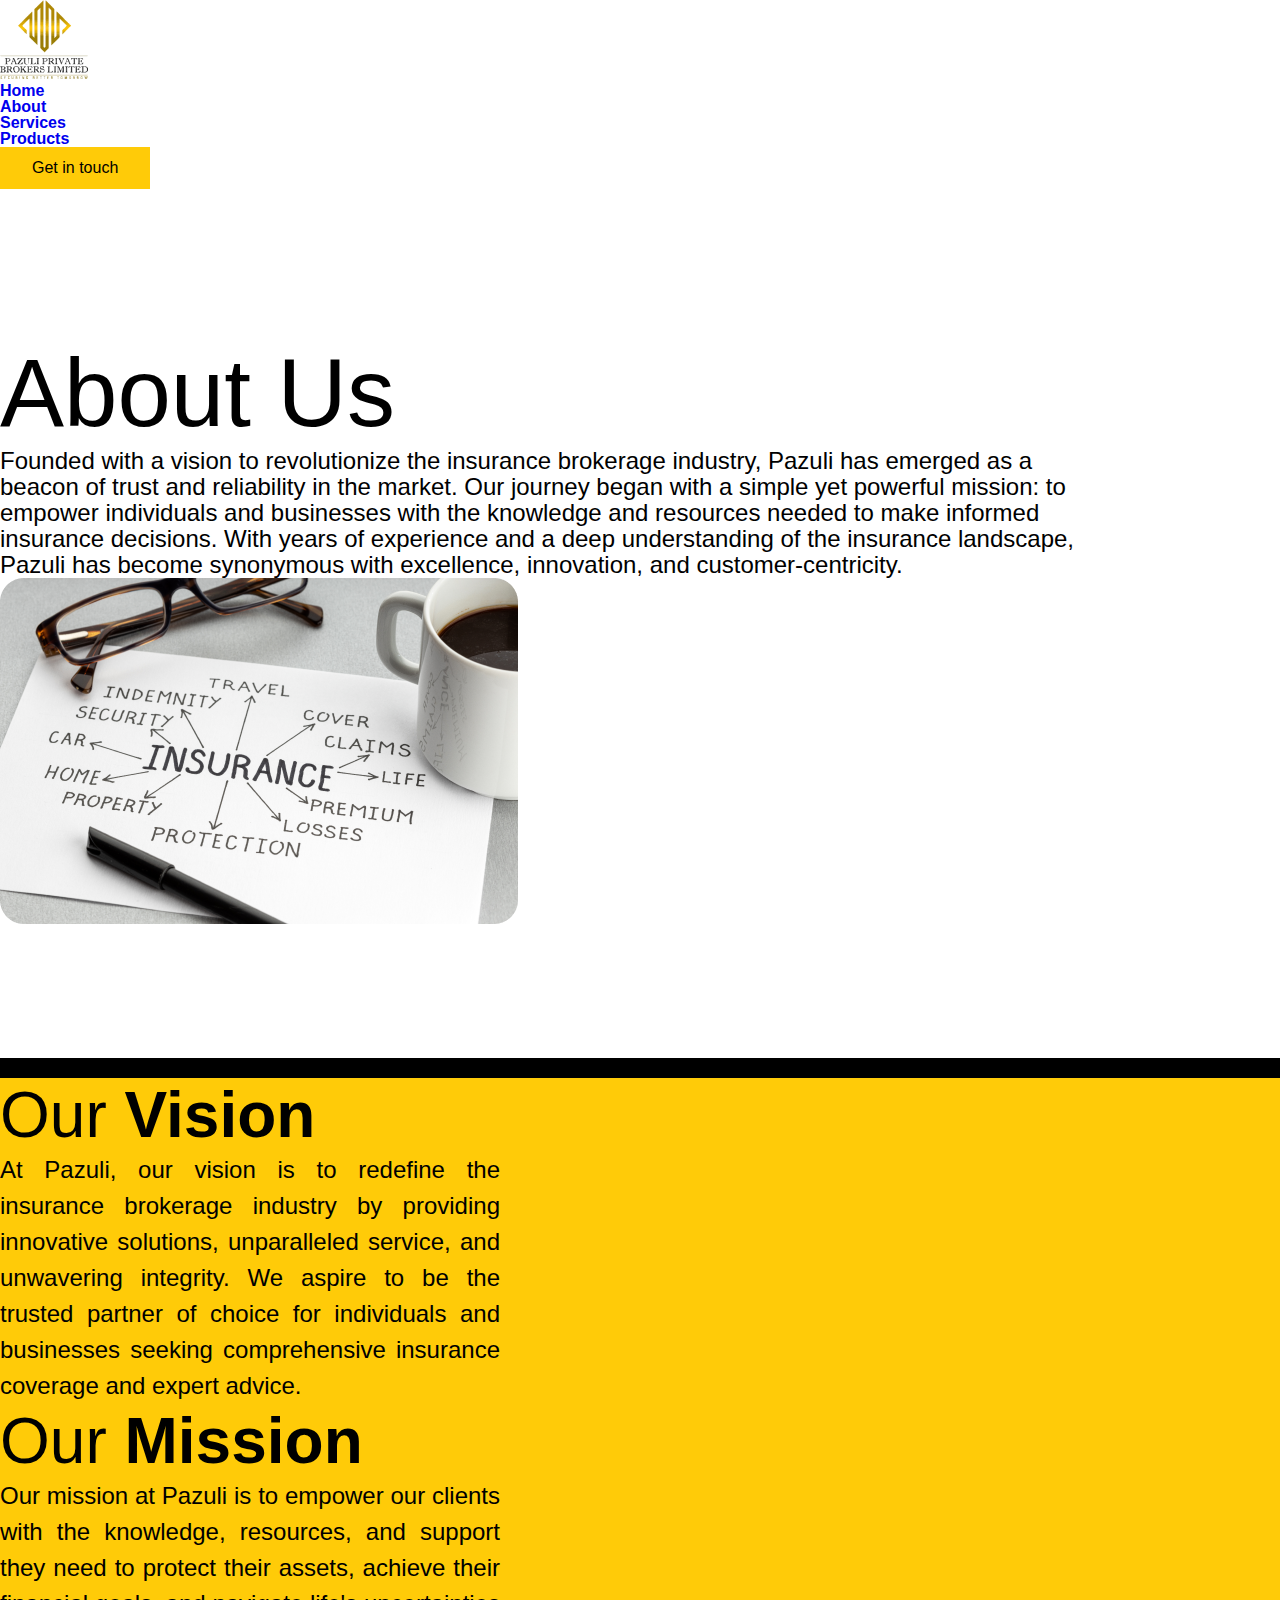
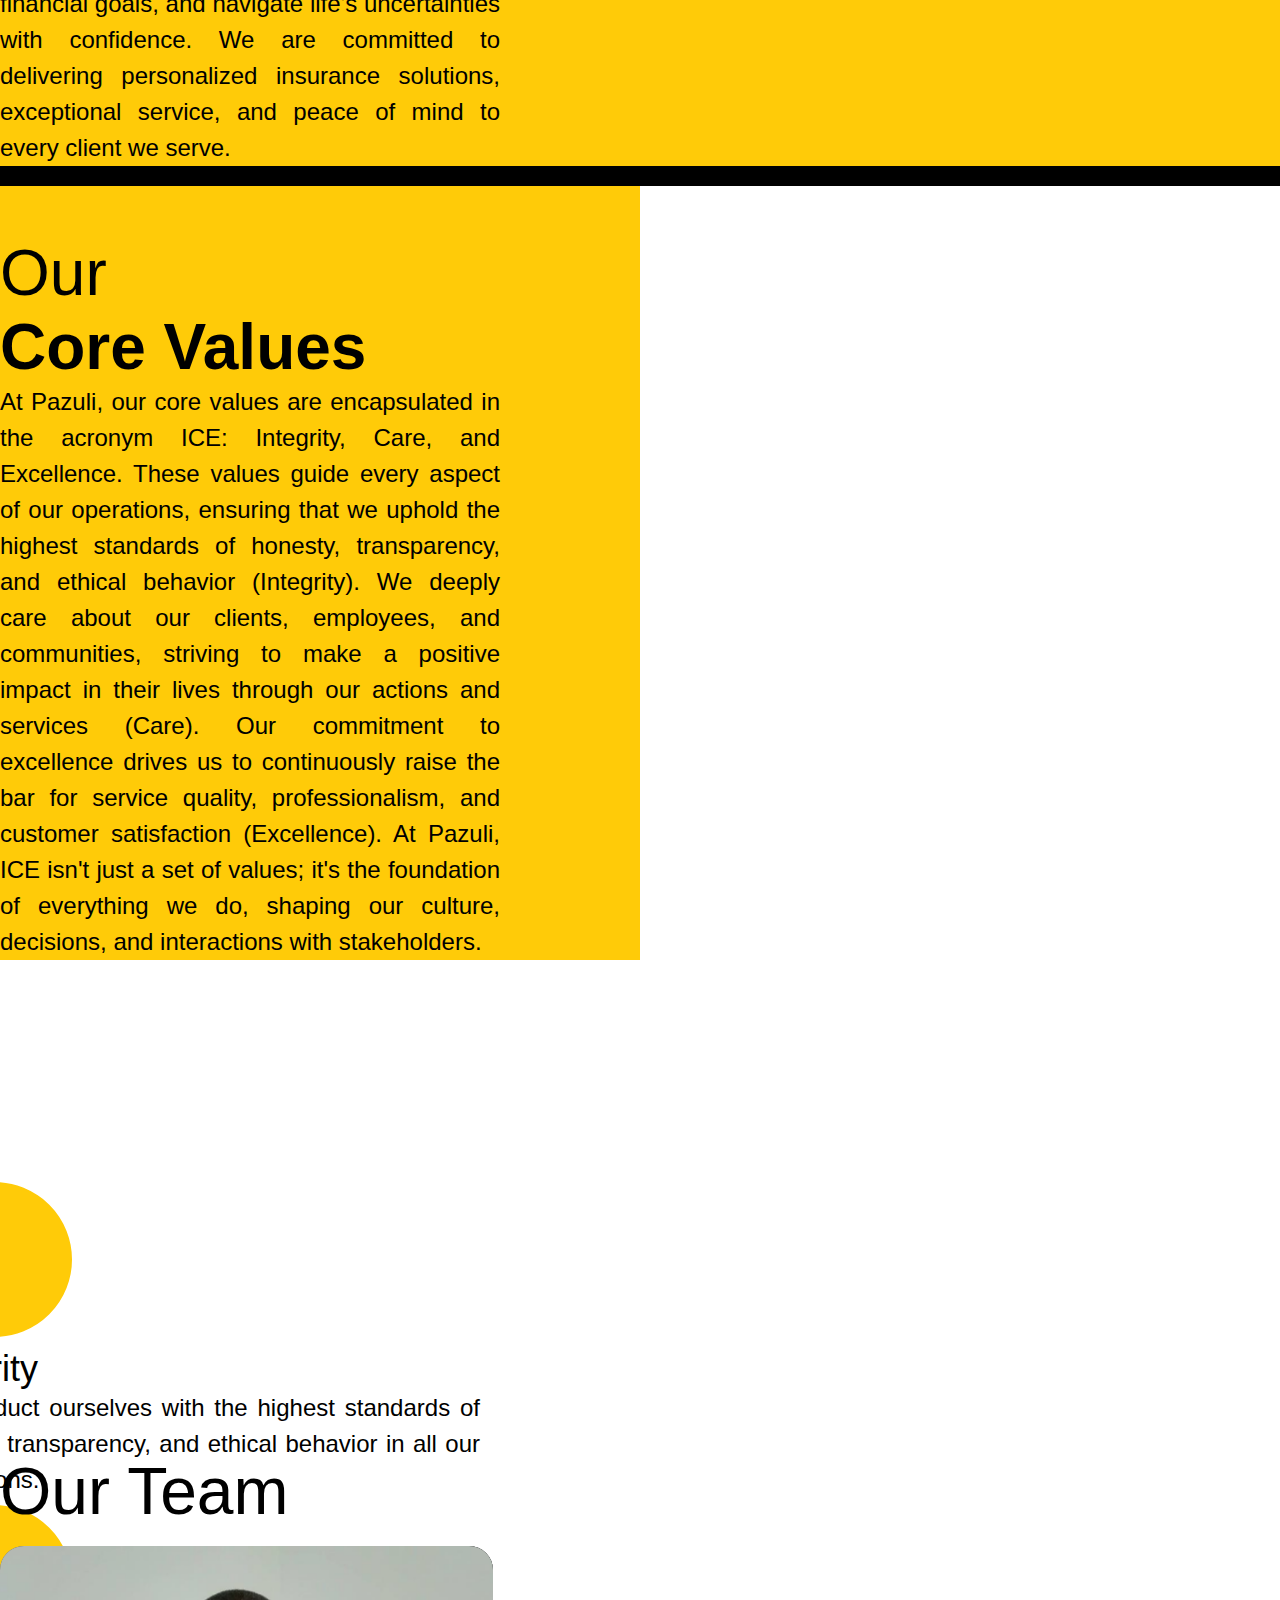
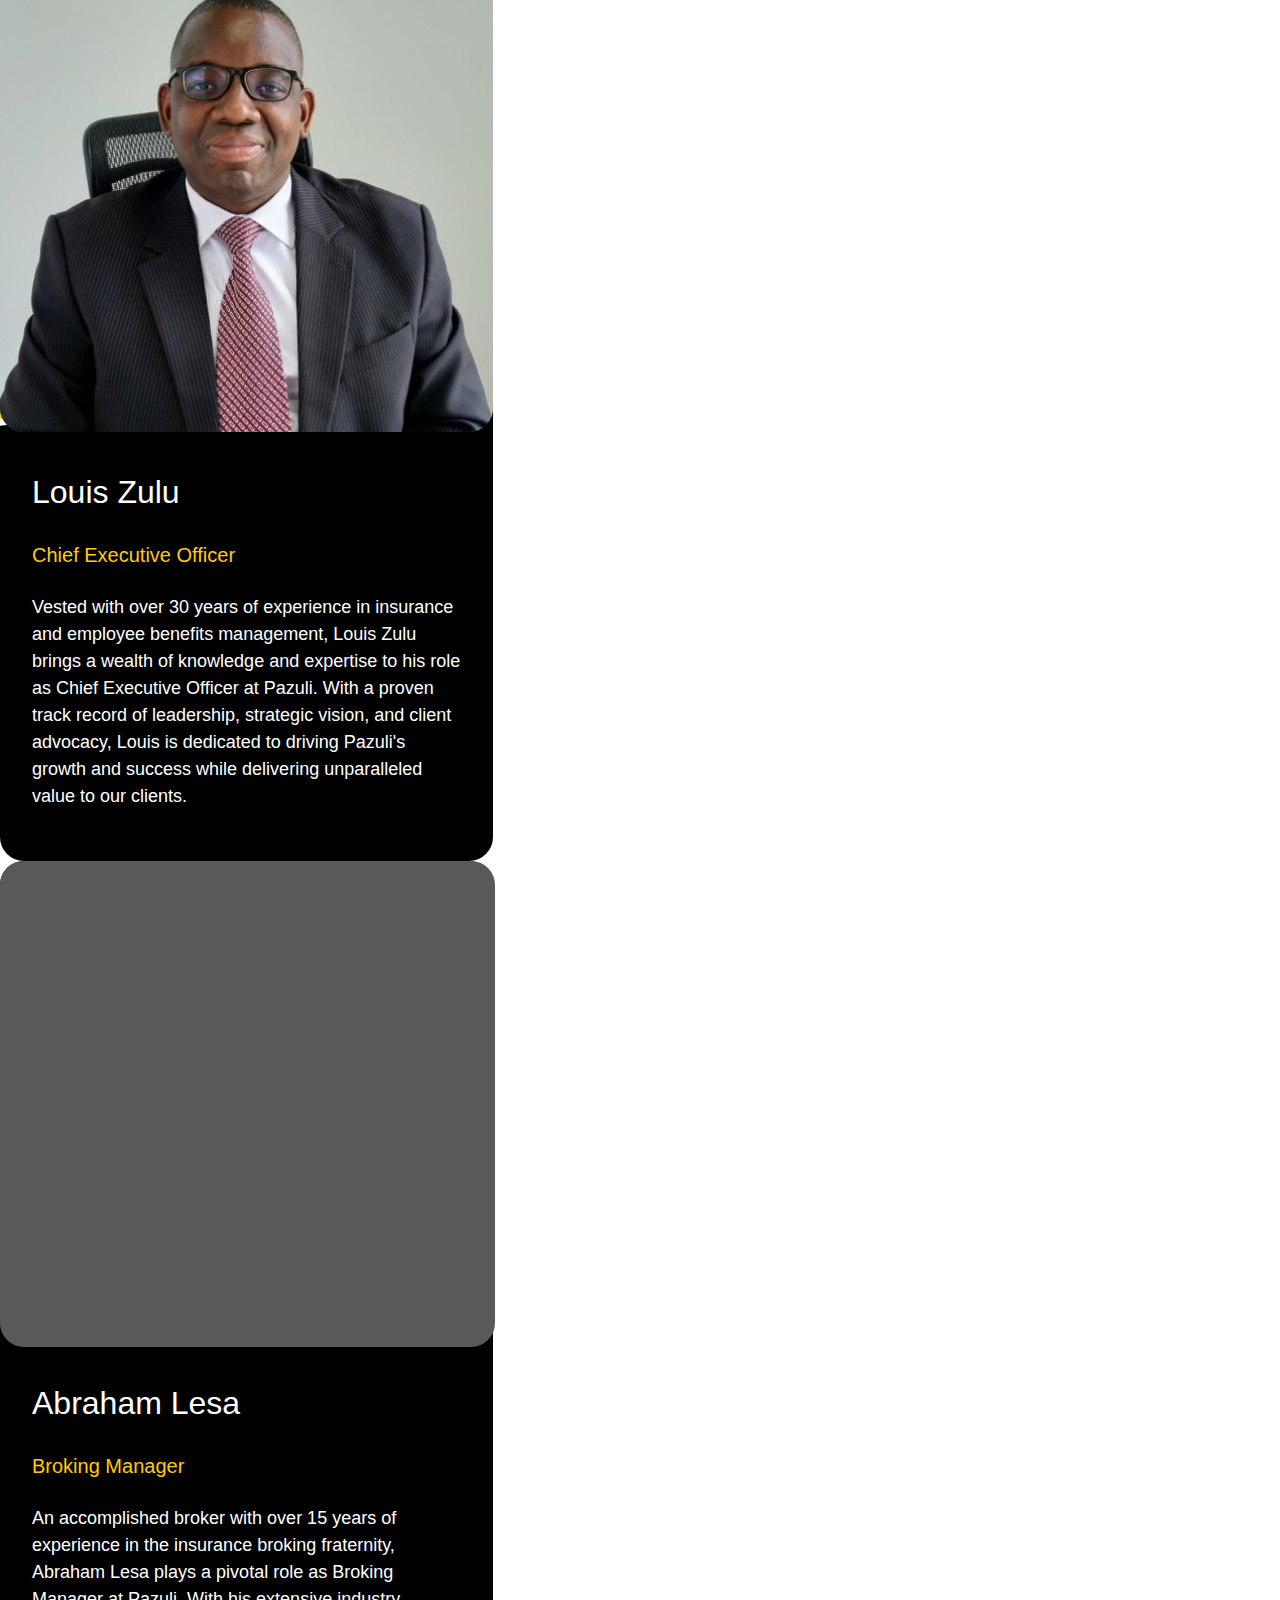
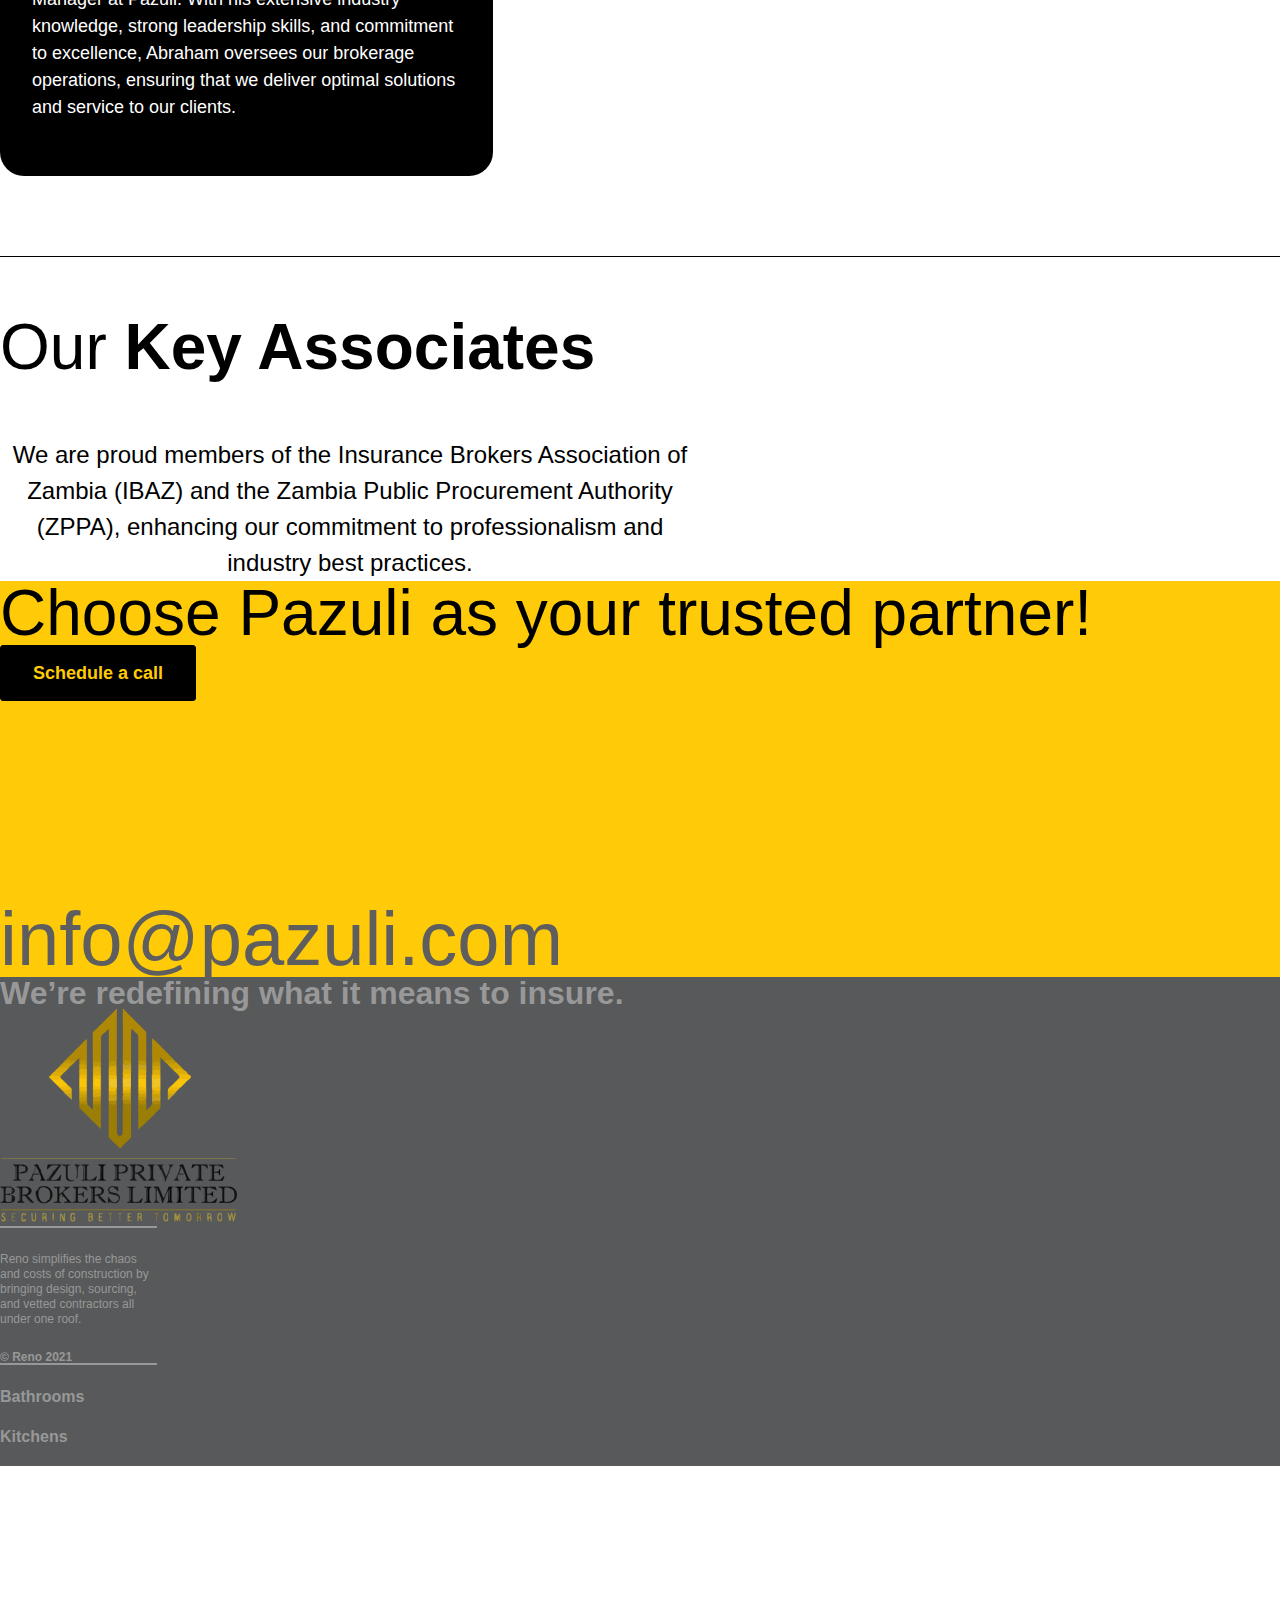
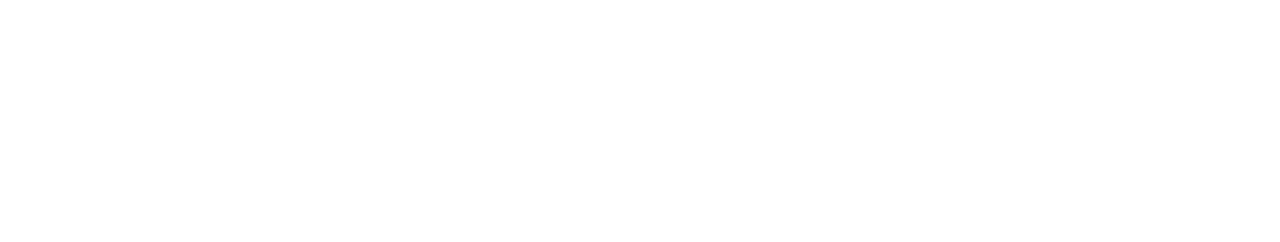
==== commit e2e68c81: "Responsive navbar" ====
--- a/about.html
+++ b/about.html
@@ -7,11 +7,10 @@
     <title>Pazuli-Website</title>
     <link rel="stylesheet" href="./assets/styles/style.css">
     <link rel="stylesheet" href="./assets/styles/about.css">
-    <link rel="stylesheet" href="./plugins/bootstrap-5/css/bootstrap.min.css">
+    <link href="https://cdn.jsdelivr.net/npm/bootstrap@5.0.2/dist/css/bootstrap.min.css" rel="stylesheet" integrity="sha384-EVSTQN3/azprG1Anm3QDgpJLIm9Nao0Yz1ztcQTwFspd3yD65VohhpuuCOmLASjC" crossorigin="anonymous">
+    
     <link rel="stylesheet" href="./plugins/bootstrap-icons/font/bootstrap-icons.css">
-    <script src="https://cdn.jsdelivr.net/npm/bootstrap@5.3.3/dist/js/bootstrap.bundle.min.js"
-        integrity="sha384-YvpcrYf0tY3lHB60NNkmXc5s9fDVZLESaAA55NDzOxhy9GkcIdslK1eN7N6jIeHz"
-        crossorigin="anonymous"></script>
+    
     <style>
         a,
         button,
@@ -36,35 +35,36 @@
 </head>
 
 <body>
-    <div class="main-container d-flex flex-column position-relative">
-        <nav class="navbar navbar-expand-lg bg-body-tertiary position-fixed w-100 border-bottom border-dark pe-0 " style="z-index: 100;">
-            <div class="d-flex w-100 justify-content-between ps-5 pe-0 pt-0">
-              <a class="navbar-brand mt-0 pt-0 " href="index.html">                 
+    <nav class="navbar navbar-expand-lg navbar-light bg-light  w-100 border-bottom border-dark">
+        <div class="container-fluid">
+            <a class="navbar-brand mt-0 pt-0 " href="index.html">                 
                 <img class="logo-copy-png-1" src="./assets/images/logo-copy-png-10.png" />
               </a>
-              <button class="navbar-toggler mb-5 mt-3 me-5" type="button" data-bs-toggle="collapse" data-bs-target="#navbarSupportedContent" aria-controls="navbarSupportedContent" aria-expanded="false" aria-label="Toggle navigation">
-                <span class="navbar-toggler-icon"></span>
-              </button>
-              <div class="collapse navbar-collapse" id="navbarSupportedContent">
-                <ul class="navbar-nav me-auto mb-2 mb-lg-0">
-                  <li class="nav-item">
-                    <a class="nav-link active" aria-current="page" href="#">Home</a>
-                  </li>
-                  <li class="nav-item">
-                    <a class="nav-link" href="#">About</a>
-                  </li>
-                  <li class="nav-item">
-                    <a class="nav-link" href="#">Services</a>
-                  </li>
-                  <li class="nav-item">
-                    <a class="nav-link" href="#">Products</a>
-                  </li>
-                </ul>
-                <button class="button-new " style="z-index: 0;" type="submit"  onclick="scheduleCall()">Get in touch</button>
-                
-              </div>
-            </div>
-          </nav>
+          <button class="navbar-toggler" type="button" data-bs-toggle="collapse" data-bs-target="#navbarNavDropdown" aria-controls="navbarNavDropdown" aria-expanded="false" aria-label="Toggle navigation">
+            <span class="navbar-toggler-icon"></span>
+          </button>
+          <div class="collapse navbar-collapse" id="navbarNavDropdown">
+            <ul class="navbar-nav mx-auto ">
+              <li class="nav-item m-2">
+                <a class="nav-link active" aria-current="page" href="index.html">Home</a>
+              </li>
+              <li class="nav-item m-2">
+                <a class="nav-link  active" href="about.html">About</a>
+              </li>
+              <li class="nav-item m-2">
+                <a class="nav-link active" href="services.html">Services</a>
+              </li>
+              <li class="nav-item m-2">
+                <a class="nav-link active" href="products.html">Products</a>
+              </li>
+            </ul>
+            <button class="button-new " style="z-index: 0;" type="submit"  onclick="scheduleCall()">Get in touch</button>
+          </div>
+          
+        </div>
+      </nav>
+    <div class="main-container d-flex flex-column position-relative">
+        
         <div id="hero" class="prod-hero-container p-5">
             <div class="row">
                 <div class="left-hero col-7 ps-5">
@@ -291,7 +291,7 @@
         </div>
     </div>
     </div>
-    <script src="./plugins/bootstrap-5/js/bootstrap.min.js"></script>
+    <script src="https://cdn.jsdelivr.net/npm/bootstrap@5.0.2/dist/js/bootstrap.bundle.min.js" integrity="sha384-MrcW6ZMFYlzcLA8Nl+NtUVF0sA7MsXsP1UyJoMp4YLEuNSfAP+JcXn/tWtIaxVXM" crossorigin="anonymous"></script>
     <script>
         function scheduleCall() {
             var targetSection = document.getElementById('footer');
--- a/assets/styles/style.css
+++ b/assets/styles/style.css
@@ -1,6 +1,12 @@
-
+html,
+body {
+  overflow-x: hidden; /* Prevent scroll on narrow devices */
+}
+@media (max-width: 991.98px) {
+  
+}
   .navbar-collapse{
-    padding-left: 300px;
+    padding-left:0;
   }
   .navbar-css{  
     flex-direction: row;
